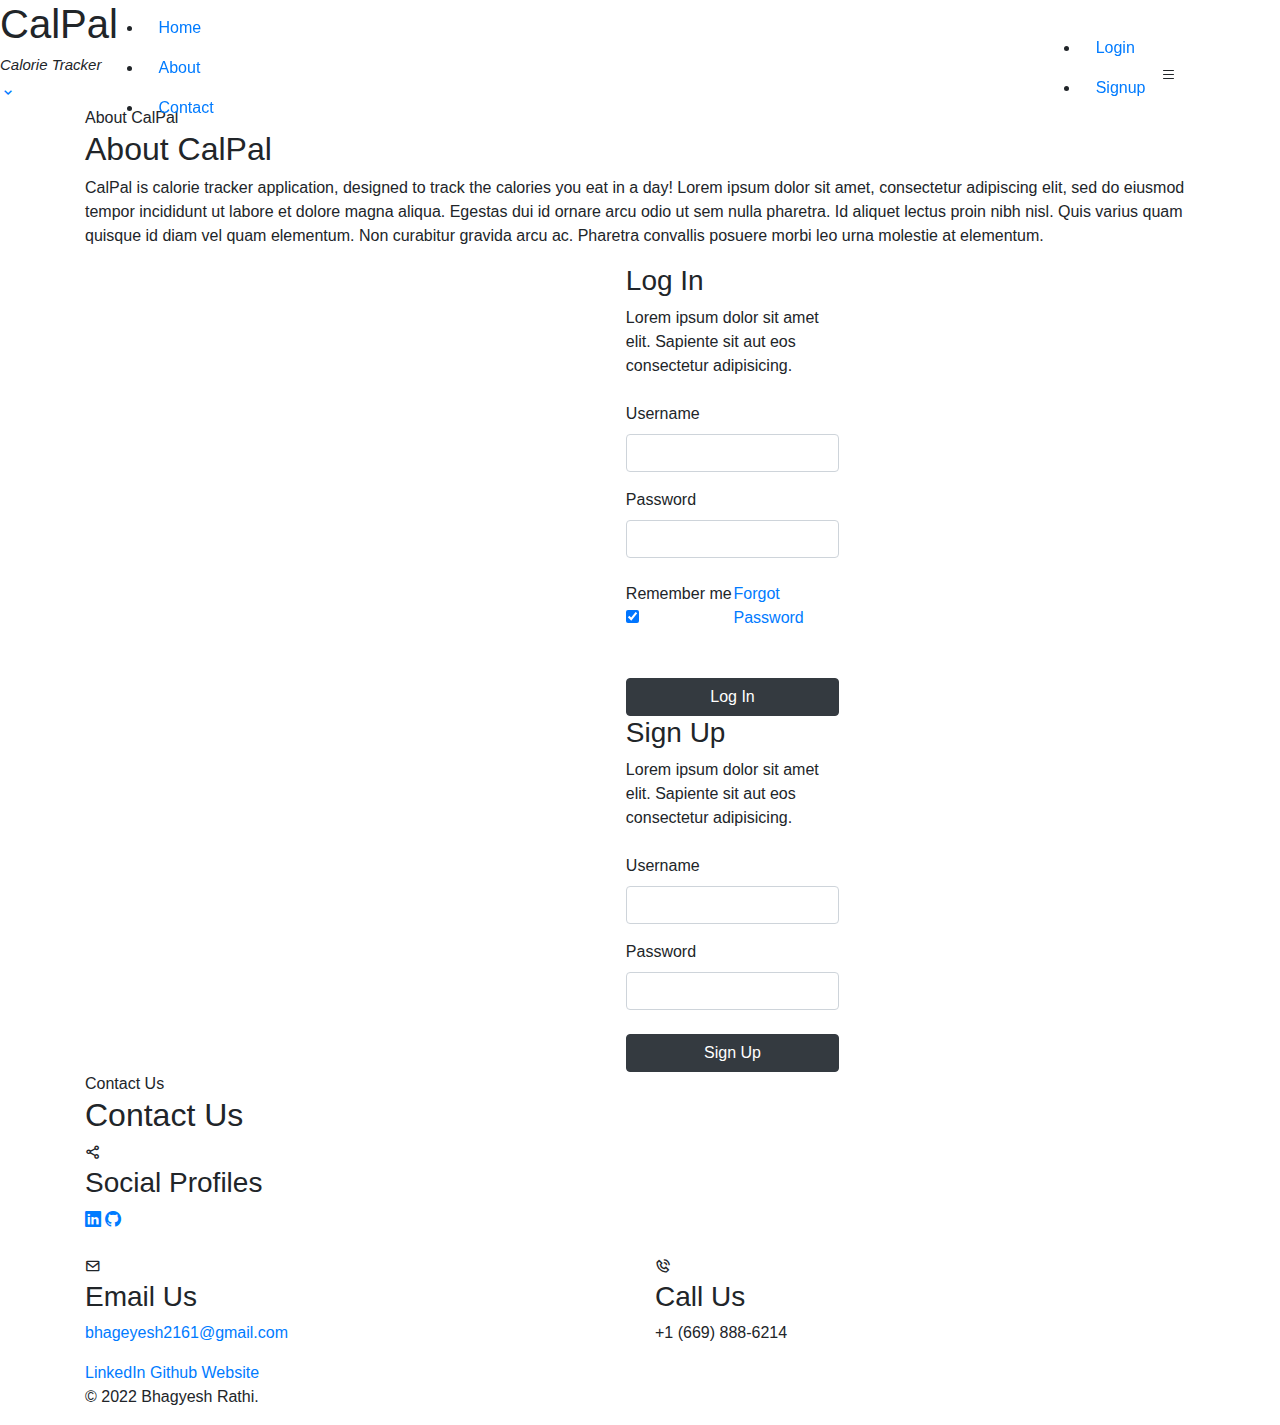
==== target/classes/templates/index.html @ 6ad422bd "Merge pull request #13 from domlabutay/dominic_branch" ====
<!DOCTYPE html>
<html lang="en">

<head>
  <meta charset="utf-8">
  <meta name="viewport" content="width=device-width, initial-scale=1.0, minimum-scale=1.0 user-scalable=no" />
  <meta name="theme-color" content="#000000">

  <title>CalPal-Calorie Tracker</title>

  <!-- Google Fonts -->
  <link
          href="https://fonts.googleapis.com/css?family=Open+Sans:300,300i,400,400i,600,600i,700,700i|Raleway:300,300i,400,400i,500,500i,600,600i,700,700i|Satisfy"
          rel="stylesheet">

  <!-- Bootstrap CSS Files -->
  <link rel="stylesheet" href="https://maxcdn.bootstrapcdn.com/bootstrap/4.0.0/css/bootstrap.min.css"
        integrity="sha384-Gn5384xqQ1aoWXA+058RXPxPg6fy4IWvTNh0E263XmFcJlSAwiGgFAW/dAiS6JXm" crossorigin="anonymous">
  <link rel="stylesheet" href="https://cdn.jsdelivr.net/npm/bootstrap-icons@1.3.0/font/bootstrap-icons.css">
  <link href='https://unpkg.com/boxicons@2.1.2/css/boxicons.min.css' rel='stylesheet'>

  <!-- Template Main CSS File -->
  <link href="/assets/css/style.css" rel="stylesheet">


</head>

<body>

<!-- ======= Header ======= -->
<header id="header" class="fixed-top d-flex justify-content-center align-items-center header-transparent">

  <nav id="navbar" class="navbar">
    <ul>
      <li><a class="nav-link scrollto active" href="#hero">Home</a></li>
      <li><a class="nav-link scrollto" href="#about">About</a></li>
      <li><a class="nav-link scrollto" href="#contact">Contact</a></li>
    </ul>
    <ul style="padding-left: 850px">
      <li><a class="nav-link scrollto" href="#login">Login</a></li>
      <li><a class="nav-link scrollto" href="#signup">Signup</a></li>
    </ul>
    <i class="bi bi-list mobile-nav-toggle"></i>
  </nav><!-- .navbar -->

</header><!-- End Header -->

<!-- ======= Hero Section ======= -->
<section id="hero">
  <div class="hero-container">
    <h1>CalPal</h1>
    <h2 style="font-size: 15px;"> <em> Calorie Tracker</em></h2>
    <a href="#about" class="btn-scroll scrollto" title="Scroll Down"><i class="bx bx-chevron-down"></i></a>
  </div>
</section><!-- End Hero -->

<main id="main">

  <!-- ======= About Me Section ======= -->
  <section id="about" class="about">
    <div class="container">
      <div class="section-title">
        <span>About CalPal</span>
        <h2>About CalPal</h2>
        <p>CalPal is calorie tracker application, designed to track the calories you eat in a day! Lorem ipsum dolor sit amet, consectetur adipiscing elit, sed do eiusmod tempor incididunt ut labore et dolore magna aliqua. Egestas dui id ornare arcu odio ut sem nulla pharetra. Id aliquet lectus proin nibh nisl. Quis varius quam quisque id diam vel quam elementum. Non curabitur gravida arcu ac. Pharetra convallis posuere morbi leo urna molestie at elementum.   </p>

          </div>
        </div>

      </div>
  </section><!-- End About Me Section -->

  <!-- ======= Login Section ======= -->
  <section id="login" style="padding-left: 550px">
      <div class="container">
        <div class="row">
          <div class="col-md-6 contents">
            <div class="row justify-content-center">
              <div class="col-md-8">
                <div class="mb-4">
                  <h3>Log In </h3>
                  <p class="mb-4">Lorem ipsum dolor sit amet elit. Sapiente sit aut eos consectetur adipisicing.</p>
                </div>
                <form action="#" method="post">
                  <div class="form-group first">
                    <label for="username">Username</label>
                    <input type="text" class="form-control" id="username">
                  </div>
                  <div class="form-group last mb-4">
                    <label for="password">Password</label>
                    <input type="password" class="form-control" id="password">
                  </div>
                  <div class="d-flex mb-5 align-items-center">
                    <label class="control control--checkbox mb-0"><span class="caption">Remember me</span>
                      <input type="checkbox" checked="checked" />
                      <div class="control__indicator"></div>
                    </label>
                    <span class="ml-auto"><a href="#" class="forgot-pass">Forgot Password</a></span>
                  </div>
                  <input type="submit" value="Log In" class="btn text-yellow btn-block btn-dark">
                </form>
              </div>
            </div>
          </div>
        </div>
      </div>

  </section>

  <!-- ======= SignUp Section ======= -->
  <section id="signup" style="padding-left: 550px">
    <div class="container">
      <div class="row">
        <div class="col-md-6 contents">
          <div class="row justify-content-center">
            <div class="col-md-8">
              <div class="mb-4">
                <h3>Sign Up</h3>
                <p class="mb-4">Lorem ipsum dolor sit amet elit. Sapiente sit aut eos consectetur adipisicing.</p>
              </div>
              <form action="#" method="post">
                <div class="form-group first">
                  <label for="username">Username</label>
                  <input type="text" class="form-control" id="username">
                </div>
                <div class="form-group last mb-4">
                  <label for="password">Password</label>
                  <input type="password" class="form-control" id="password">
                </div>
                <input type="submit" value="Sign Up" class="btn text-yellow btn-block btn-dark">
              </form>
            </div>
          </div>
        </div>
      </div>
    </div>

  </section>
  <!-- ======= Contact Me Section ======= -->
  <section id="contact" class="contact">
    <div class="container">

      <div class="section-title">
        <span>Contact Us</span>
        <h2>Contact Us</h2>
      </div>

      <div class="row">

        <div class="col-lg-12">

          <div class="row">
            <div class="col-md-12">
              <div class="info-box">
                <i class="bx bx-share-alt"></i>
                <h3>Social Profiles</h3>
                <div class="social-links">
                  <a href="https://linkedin.com/in/bhagyeshrathi07" class="linkedin"><i
                          class="bi bi-linkedin"></i></a>
                  <a href="https://github.com/bhagyeshrathi07?tab=repositories" class="github"><i
                          class="bi bi-github"></i></a>
                </div>
              </div>
            </div>
            <div class="col-md-6">
              <div class="info-box mt-4">
                <i class="bx bx-envelope"></i>
                <h3>Email Us</h3>
                <a href="mailto:bhageyesh2161@gmail.com">bhageyesh2161@gmail.com</a>
              </div>
            </div>
            <div class="col-md-6">
              <div class="info-box mt-4">
                <i class="bx bx-phone-call"></i>
                <h3>Call Us</h3>
                <p>+1 (669) 888-6214</p>
              </div>
            </div>
          </div>
        </div>
      </div>

    </div>
  </section><!-- End Contact Me Section -->

</main><!-- End #main -->

<!-- ======= Footer ======= -->
<footer id="footer">
  <div class="container">
    <a class="footer-link" href="">LinkedIn</a>
    <a class="footer-link" href="https://github.com/domlabutay/CS151-CalorieTracker/tree/main/project_proposal">Github</a>
    <a class="footer-link" href="">Website</a>
    <p class="copyright">© 2022 Bhagyesh Rathi.</p>

  </div>
</footer>

<!-- End Footer -->

<!--JS Files -->
<script src="https://code.jquery.com/jquery-3.2.1.slim.min.js"
        integrity="sha384-KJ3o2DKtIkvYIK3UENzmM7KCkRr/rE9/Qpg6aAZGJwFDMVNA/GpGFF93hXpG5KkN"
        crossorigin="anonymous"></script>
<script src="https://cdnjs.cloudflare.com/ajax/libs/popper.js/1.12.9/umd/popper.min.js"
        integrity="sha384-ApNbgh9B+Y1QKtv3Rn7W3mgPxhU9K/ScQsAP7hUibX39j7fakFPskvXusvfa0b4Q"
        crossorigin="anonymous"></script>
<script src="https://maxcdn.bootstrapcdn.com/bootstrap/4.0.0/js/bootstrap.min.js"
        integrity="sha384-JZR6Spejh4U02d8jOt6vLEHfe/JQGiRRSQQxSfFWpi1MquVdAyjUar5+76PVCmYl"
        crossorigin="anonymous"></script>

<!-- Template Main JS File -->
<script src="/assets/js/main.js"></script>

</body>

</html>
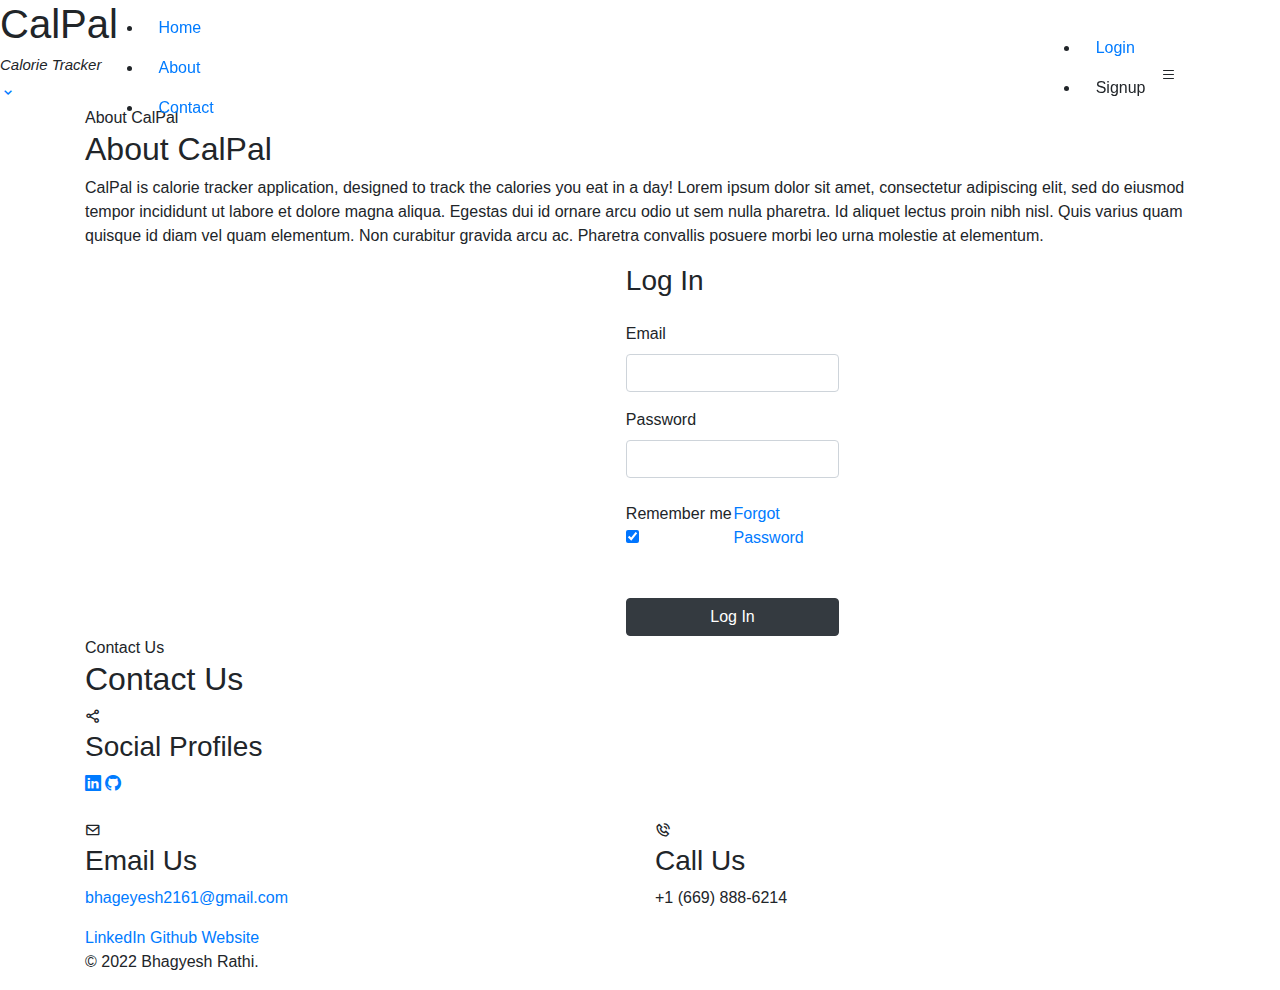
==== commit 43c6599b: "implemented login/registration, added ui for sign up, added thymeleaf to html files, started user fo" ====
--- a/target/classes/templates/index.html
+++ b/target/classes/templates/index.html
@@ -1,5 +1,6 @@
 <!DOCTYPE html>
 <html lang="en">
+<html xmlns:th="http://www.thymeleaf.org">
 
 <head>
   <meta charset="utf-8">
@@ -20,7 +21,7 @@
   <link href='https://unpkg.com/boxicons@2.1.2/css/boxicons.min.css' rel='stylesheet'>
 
   <!-- Template Main CSS File -->
-  <link href="/assets/css/style.css" rel="stylesheet">
+  <link th:href="@{/assets/css/style.css}" rel="stylesheet">
 
 
 </head>
@@ -38,7 +39,7 @@
     </ul>
     <ul style="padding-left: 850px">
       <li><a class="nav-link scrollto" href="#login">Login</a></li>
-      <li><a class="nav-link scrollto" href="#signup">Signup</a></li>
+      <li><a class="nav-link scrollto" th:href="@{signup}">Signup</a></li>
     </ul>
     <i class="bi bi-list mobile-nav-toggle"></i>
   </nav><!-- .navbar -->
@@ -79,16 +80,16 @@
               <div class="col-md-8">
                 <div class="mb-4">
                   <h3>Log In </h3>
-                  <p class="mb-4">Lorem ipsum dolor sit amet elit. Sapiente sit aut eos consectetur adipisicing.</p>
+                  <p class="mb-4" th:text="${error}" ></p>
                 </div>
-                <form action="#" method="post">
+                <form th:action="@{/}" th:object="${user}" method="post">
                   <div class="form-group first">
-                    <label for="username">Username</label>
-                    <input type="text" class="form-control" id="username">
+                    <label for="email">Email</label>
+                    <input th:field="*{email}" type="text" class="form-control" id="email">
                   </div>
                   <div class="form-group last mb-4">
                     <label for="password">Password</label>
-                    <input type="password" class="form-control" id="password">
+                    <input th:field="*{password}" type="password" class="form-control" id="password">
                   </div>
                   <div class="d-flex mb-5 align-items-center">
                     <label class="control control--checkbox mb-0"><span class="caption">Remember me</span>
@@ -107,35 +108,6 @@
 
   </section>
 
-  <!-- ======= SignUp Section ======= -->
-  <section id="signup" style="padding-left: 550px">
-    <div class="container">
-      <div class="row">
-        <div class="col-md-6 contents">
-          <div class="row justify-content-center">
-            <div class="col-md-8">
-              <div class="mb-4">
-                <h3>Sign Up</h3>
-                <p class="mb-4">Lorem ipsum dolor sit amet elit. Sapiente sit aut eos consectetur adipisicing.</p>
-              </div>
-              <form action="#" method="post">
-                <div class="form-group first">
-                  <label for="username">Username</label>
-                  <input type="text" class="form-control" id="username">
-                </div>
-                <div class="form-group last mb-4">
-                  <label for="password">Password</label>
-                  <input type="password" class="form-control" id="password">
-                </div>
-                <input type="submit" value="Sign Up" class="btn text-yellow btn-block btn-dark">
-              </form>
-            </div>
-          </div>
-        </div>
-      </div>
-    </div>
-
-  </section>
   <!-- ======= Contact Me Section ======= -->
   <section id="contact" class="contact">
     <div class="container">
@@ -210,7 +182,7 @@
         crossorigin="anonymous"></script>
 
 <!-- Template Main JS File -->
-<script src="/assets/js/main.js"></script>
+<script th:src="@{/assets/js/main.js}"></script>
 
 </body>
 
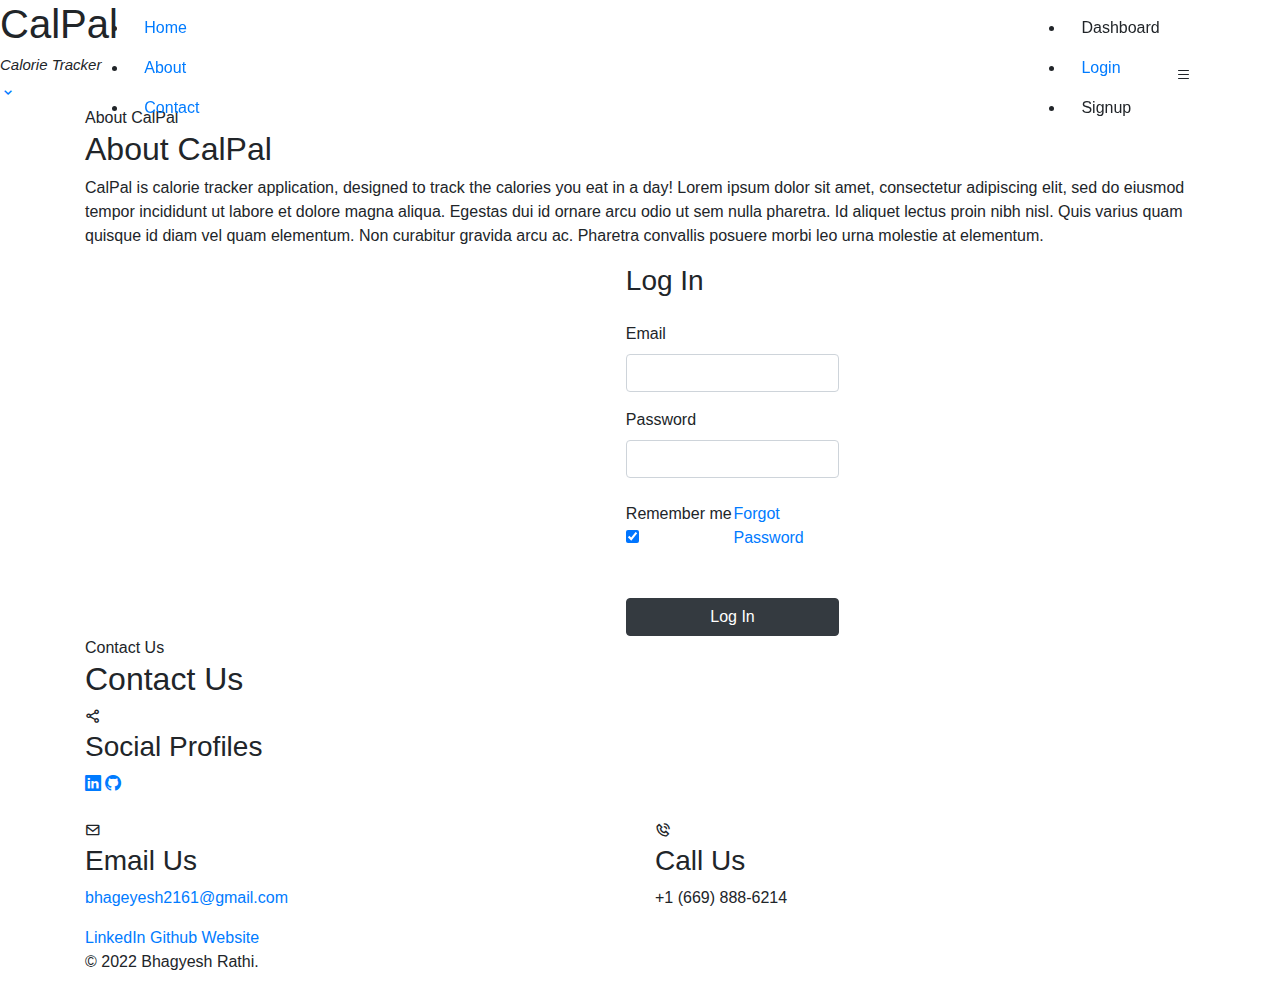
==== commit e82b7477: "added calorie tracker, consolidated controllers into one file" ====
--- a/target/classes/templates/index.html
+++ b/target/classes/templates/index.html
@@ -38,8 +38,15 @@
       <li><a class="nav-link scrollto" href="#contact">Contact</a></li>
     </ul>
     <ul style="padding-left: 850px">
-      <li><a class="nav-link scrollto" href="#login">Login</a></li>
-      <li><a class="nav-link scrollto" th:href="@{signup}">Signup</a></li>
+      <span th:if="${signedin}">
+        <li><a class="nav-link scrollto" th:href="@{dashboard}">Dashboard</a></li>
+      </span>
+      <span th:if="${!signedin}">
+        <li><a class="nav-link scrollto" href="#login">Login</a></li>
+      </span>
+      <span th:if="${!signedin}">
+        <li><a class="nav-link scrollto" th:href="@{signup}">Signup</a></li>
+      </span>
     </ul>
     <i class="bi bi-list mobile-nav-toggle"></i>
   </nav><!-- .navbar -->
@@ -182,7 +189,7 @@
         crossorigin="anonymous"></script>
 
 <!-- Template Main JS File -->
-<script th:src="@{/assets/js/main.js}"></script>
+<!--<script th:src="@{/assets/js/main.js}"></script>-->
 
 </body>
 
